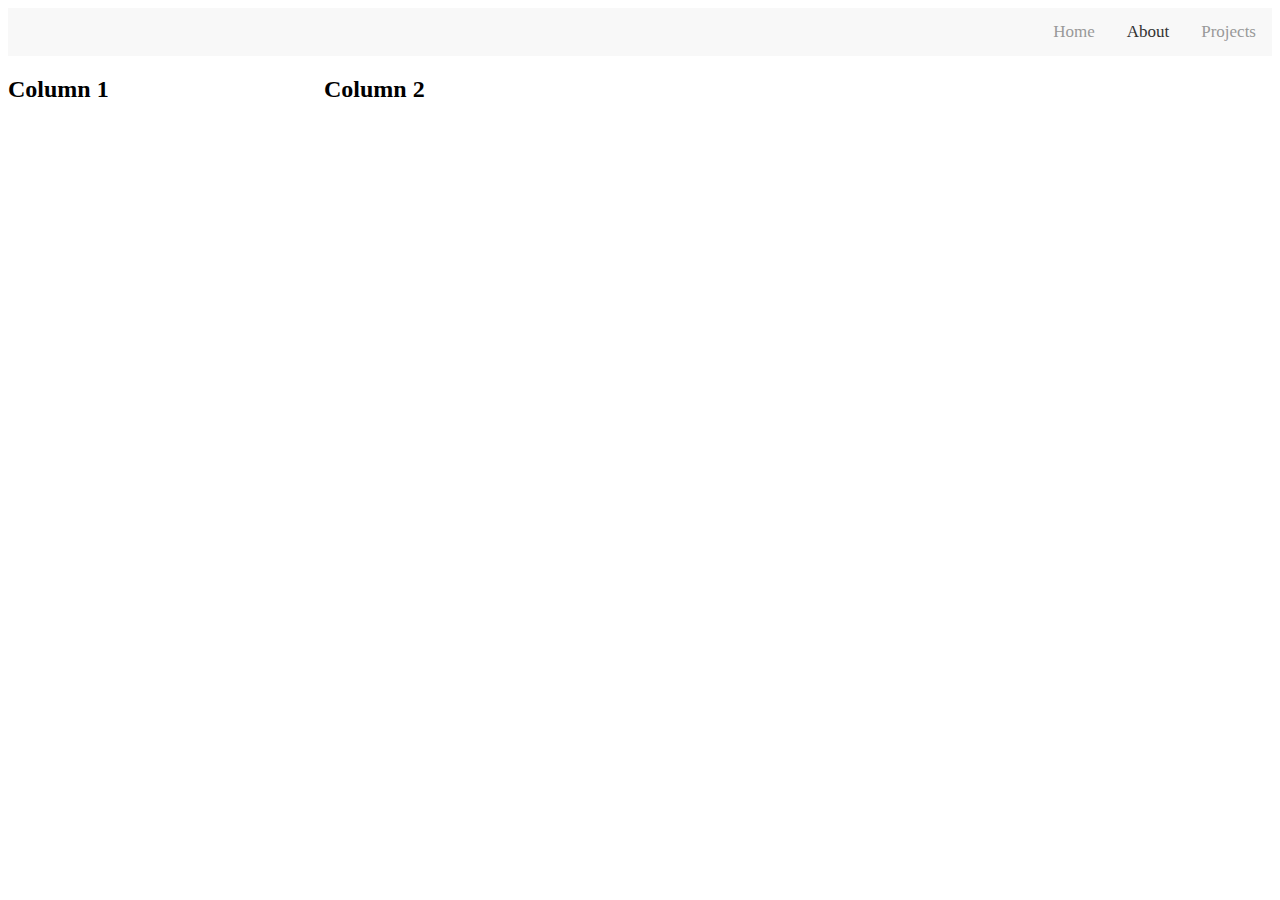
==== about.html @ 9d8bc499 "Styling tests" ====
<!DOCTYPE html>
<html lang="en">

<head>
    <meta charset="UTF-8" name="viewport" content="width=device-width, initial-scale=1.0">
    <title>Joshua Roche</title>
    <link rel="stylesheet" href="styles/index.css">
</head>

<!-- Navigation Bar -->
<div class="topnav">
    <a href="projects">Projects</a>
    <a class="active" href="about">About</a>
    <a href="index">Home</a>
</div> 

<div class="row">
    <div class="column left">
        <h2>Column 1</h2>
    </div>
    <div class="column right">
        <h2>Column 2</h2>
    </div>
  </div> 

</html>
---- styles/index.css ----
.container {
    margin: 8px 8px;
    padding: 0px;
    box-sizing: border-box;
}

/* Navbar Styling */
.topnav {
    background-color: #f8f8f8;
    overflow: hidden;
  }

.topnav a {
    float: right;
    color: #999999;
    text-align: center;
    padding: 14px 16px;
    text-decoration: none;
    font-size: 17px;
  }

  /* Change the color of links on hover */
.topnav a:hover {
    color: #666666;
  }

.topnav a.active {
    color: #333333;
  }

.icon-bar {
    width: 100%;
    overflow: auto;
    text-align: center;
  }

.fa {
    padding: 40px;
    font-size: 10px;
    width: 20px;
    text-align: center;
    text-decoration: none;
    border-radius: 50%;
  }

.fa:hover {
    opacity: 0.8;
  }

.fa-facebook {
    background: #3B5998;
    color: white;
  }

.column {
    float: left;
  }
  
.left {
    width: 25%;
  }

.right {
    width: 75%;
  }
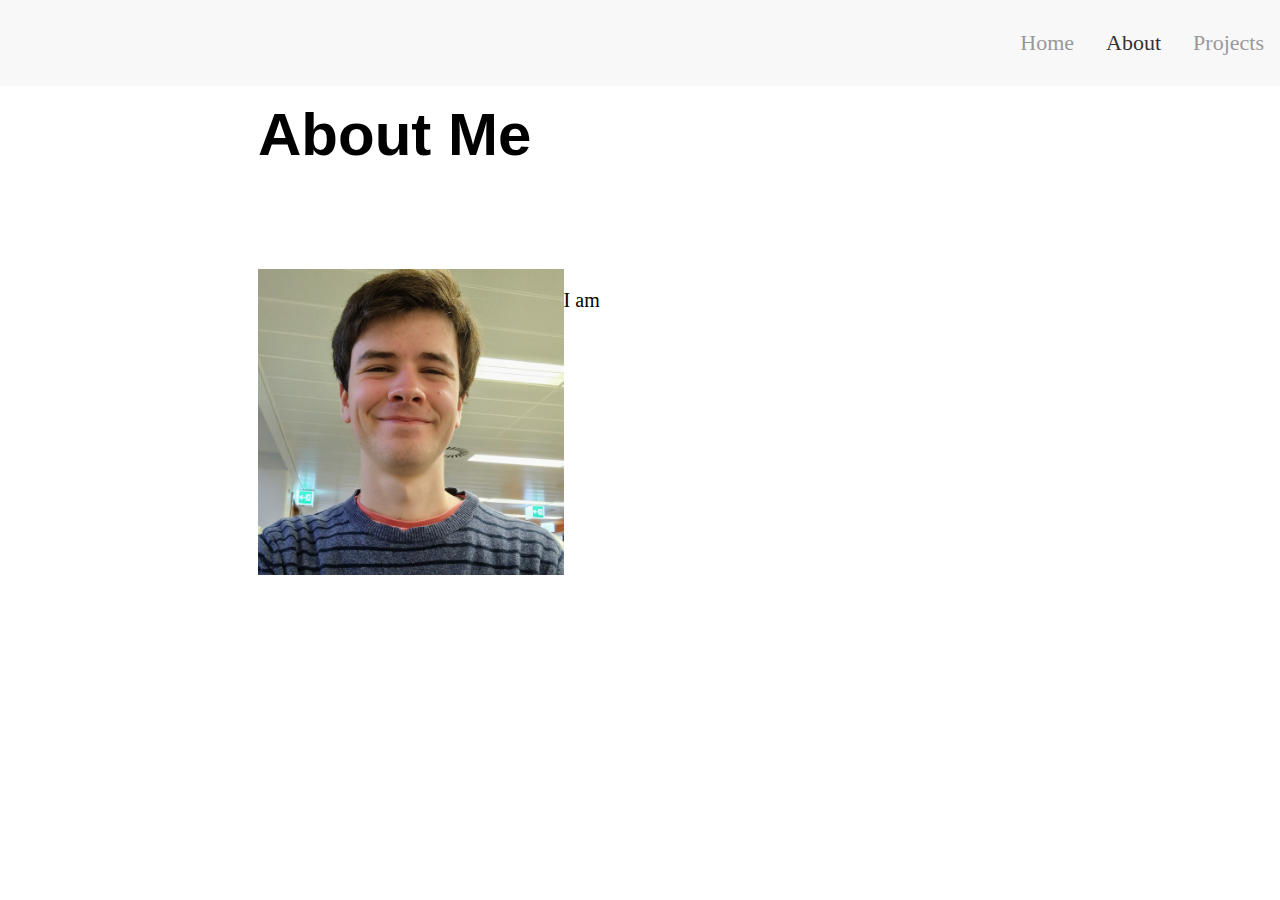
==== commit 2d43fbfb: "test formatting" ====
--- a/about.html
+++ b/about.html
@@ -14,13 +14,28 @@
     <a href="index">Home</a>
 </div> 
 
-<div class="row">
-    <div class="column left">
-        <h2>Column 1</h2>
+<body>
+    <div class="container">
+        <div class="row">
+            <div class="col-md-12">
+                <h1 style="font-family: Arial">About Me</h1>
+                <p style="font-family: Arial"></p>
+            </div>
+        </div>
     </div>
-    <div class="column right">
-        <h2>Column 2</h2>
-    </div>
-  </div> 
+</body>
+
+<div class="container">
+    <div class="row">
+        <div class="column left">
+            <!-- Picture taken from media -->
+            <img src="media/josh.jpg" alt="Joshua Roche" style="width:100%">
+        </div>
+        <div class="column right">
+            <p>I am </p>
+        </div>
+      </div> 
+</div>
+
 
 </html>
--- a/styles/index.css
+++ b/styles/index.css
@@ -1,22 +1,28 @@
 .container {
-    margin: 8px 8px;
+    margin: 100px 250px;
     padding: 0px;
     box-sizing: border-box;
+    font-size: 30px;
 }
 
 /* Navbar Styling */
 .topnav {
     background-color: #f8f8f8;
     overflow: hidden;
+    position: absolute;
+    top: 0;
+    left: 0;
+    right: 0;
+    width: 100%;
   }
 
 .topnav a {
     float: right;
     color: #999999;
     text-align: center;
-    padding: 14px 16px;
+    padding: 30px 16px;
     text-decoration: none;
-    font-size: 17px;
+    font-size: 22px;
   }
 
   /* Change the color of links on hover */
@@ -32,6 +38,7 @@
     width: 100%;
     overflow: auto;
     text-align: center;
+    font-size: 20px;
   }
 
 .fa {
@@ -57,9 +64,10 @@
   }
   
 .left {
-    width: 25%;
+    width: 40%;
   }
 
 .right {
-    width: 75%;
+    width: 60%;
+    font-size: 20px;
   }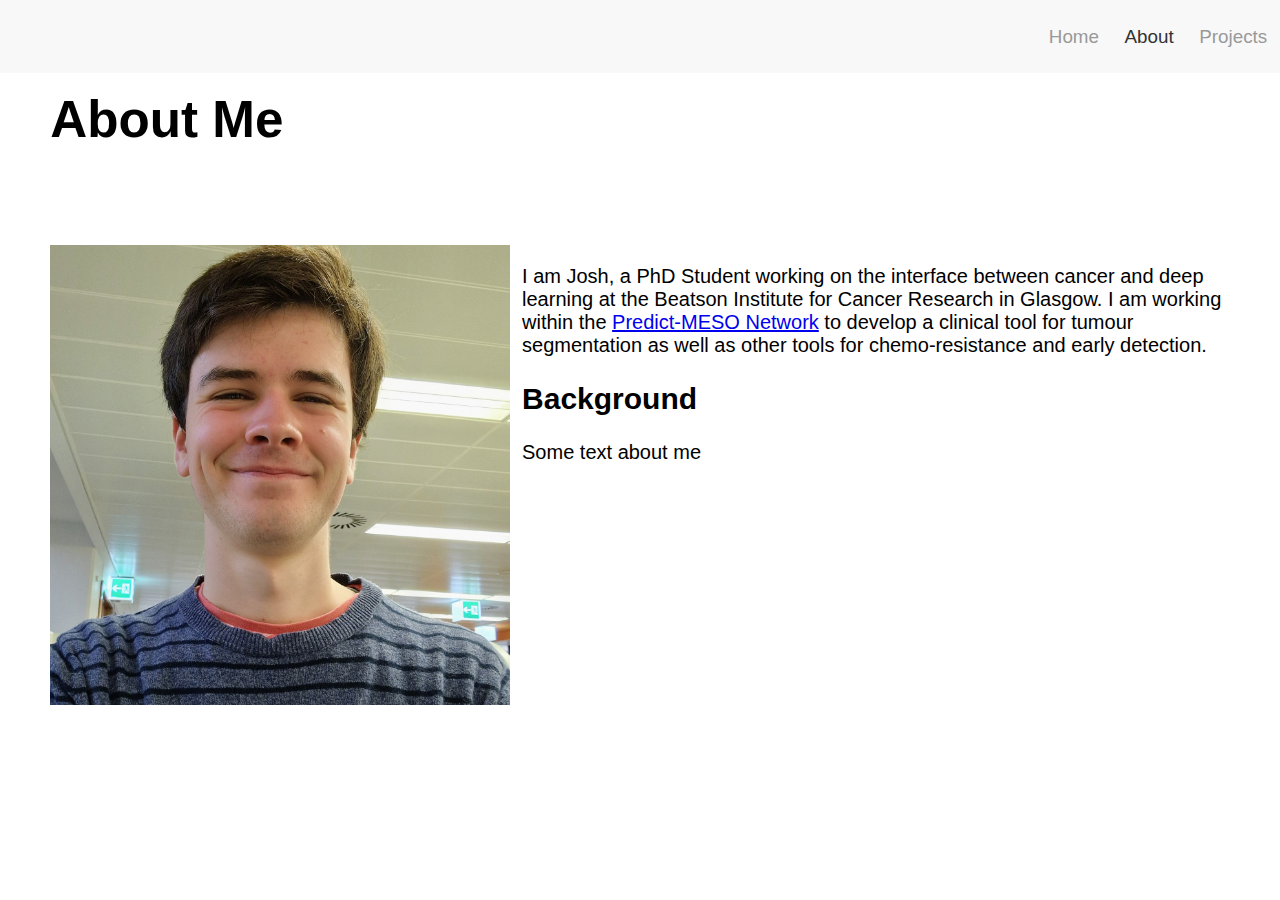
==== commit 0db2e1df: "Updated sizes" ====
--- a/about.html
+++ b/about.html
@@ -9,12 +9,14 @@
 
 <!-- Navigation Bar -->
 <div class="topnav">
-    <a href="projects">Projects</a>
-    <a class="active" href="about">About</a>
-    <a href="index">Home</a>
+    <a style="font-family: Arial" href="projects">Projects</a>
+    <a style="font-family: Arial" class="active" href="about">About</a>
+    <a style="font-family: Arial" href="index">Home</a>
 </div> 
 
+<!-- Body -->
 <body>
+    <!--  -->
     <div class="container">
         <div class="row">
             <div class="col-md-12">
@@ -31,10 +33,15 @@
             <!-- Picture taken from media -->
             <img src="media/josh.jpg" alt="Joshua Roche" style="width:100%">
         </div>
+        <div class="column middle"><p></p></div>
         <div class="column right">
-            <p>I am </p>
+            <p style="font-family: Arial">
+                I am Josh, a PhD Student working on the interface between cancer and deep learning at the Beatson Institute for Cancer Research in Glasgow. I am working within the <a href="https://predictmeso.com/" target="_blank">Predict-MESO Network</a> to develop a clinical tool for tumour segmentation as well as other tools for chemo-resistance and early detection.
+            </p>
+            <h2 style="font-family: Arial">Background</h2>
+            <p padding: -5px style="font-family: Arial"> Some text about me</p>
         </div>
-      </div> 
+    </div> 
 </div>
 
 
--- a/styles/index.css
+++ b/styles/index.css
@@ -1,10 +1,16 @@
 .container {
-    margin: 100px 250px;
-    padding: 0px;
+    margin: 4vw 3.3vw; /*100px 100px;*/
+    padding: 5px 0px;
     box-sizing: border-box;
-    font-size: 30px;
+    font-size: 2vw;
 }
 
+.description {
+    /* margin: 0px 0px 50px 0px;
+    padding: 0px; */
+    box-sizing: border-box;
+    font-size: 2vw;
+}
 /* Navbar Styling */
 .topnav {
     background-color: #f8f8f8;
@@ -20,9 +26,9 @@
     float: right;
     color: #999999;
     text-align: center;
-    padding: 30px 16px;
+    padding: 2vw 1vw; /* 30px 16px; */
     text-decoration: none;
-    font-size: 22px;
+    font-size: 1.47vw; /* 22px; */
   }
 
   /* Change the color of links on hover */
@@ -38,7 +44,7 @@
     width: 100%;
     overflow: auto;
     text-align: center;
-    font-size: 20px;
+    font-size: 1.3vw;
   }
 
 .fa {
@@ -64,10 +70,15 @@
   }
   
 .left {
-    width: 40%;
+    width: 39%;
+    /* padding: 0px 15px 0px 0px; */
   }
-
+.middle {
+    width: 1%;
+    /* padding: 0px 15px 0px 15px; */
+  }
 .right {
     width: 60%;
     font-size: 20px;
+    column-gap: 15px;
   }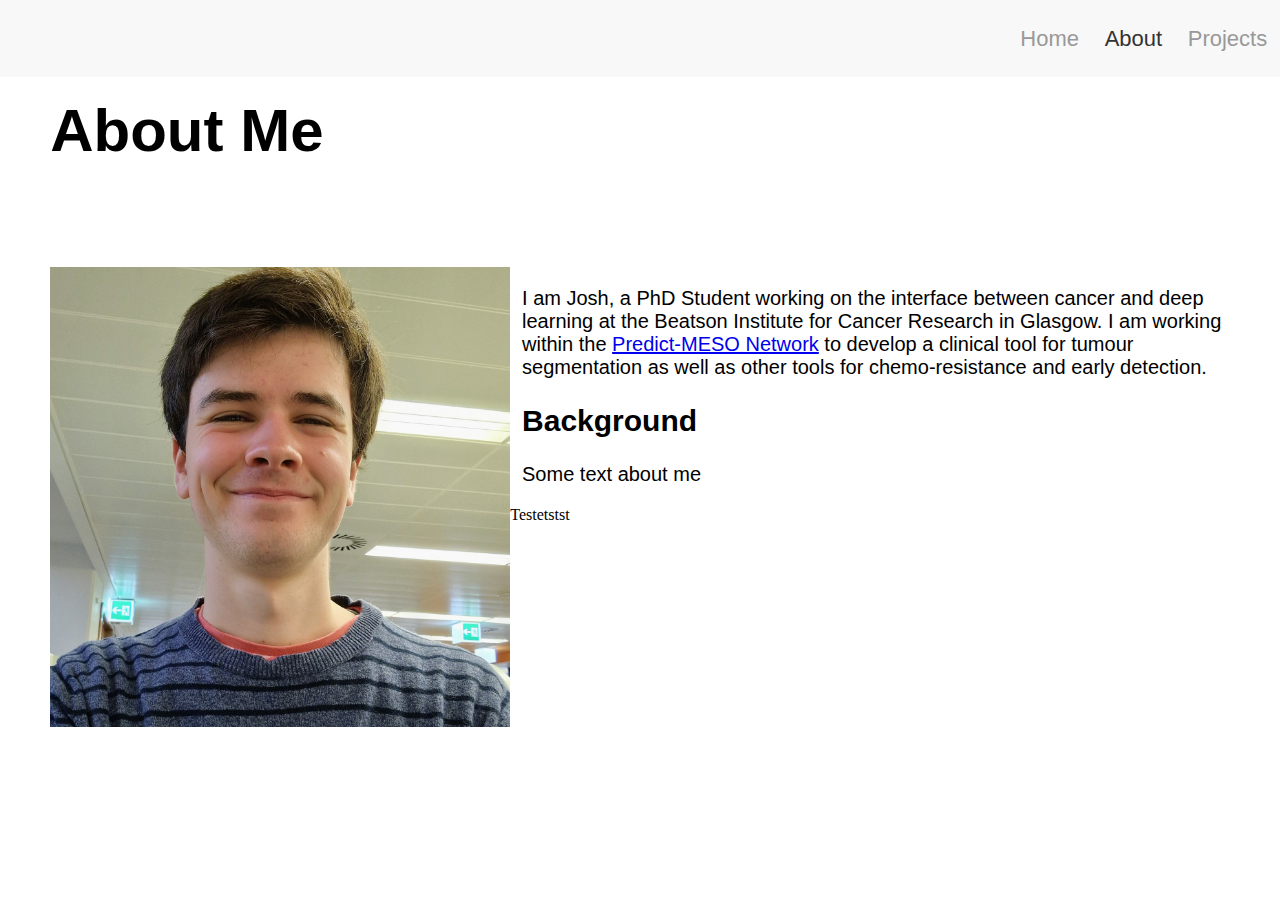
==== commit 6d39127e: "styling" ====
--- a/about.html
+++ b/about.html
@@ -44,5 +44,6 @@
     </div> 
 </div>
 
+<p>Testetstst</p>
 
 </html>
--- a/styles/index.css
+++ b/styles/index.css
@@ -1,84 +1,84 @@
 .container {
-    margin: 4vw 3.3vw; /*100px 100px;*/
-    padding: 5px 0px;
-    box-sizing: border-box;
-    font-size: 2vw;
+  margin: 4vw 3.3vw; /*100px 100px;*/
+  padding: 5px 0px;
+  box-sizing: border-box;
+  font-size: 30px; /* 30px; */
 }
 
 .description {
-    /* margin: 0px 0px 50px 0px;
-    padding: 0px; */
-    box-sizing: border-box;
-    font-size: 2vw;
+  /* margin: 0px 0px 50px 0px;
+  padding: 0px; */
+  box-sizing: border-box;
+  font-size: 30px;
 }
 /* Navbar Styling */
 .topnav {
-    background-color: #f8f8f8;
-    overflow: hidden;
-    position: absolute;
-    top: 0;
-    left: 0;
-    right: 0;
-    width: 100%;
-  }
+  background-color: #f8f8f8;
+  overflow: hidden;
+  position: absolute;
+  top: 0;
+  left: 0;
+  right: 0;
+  width: 100%;
+}
 
 .topnav a {
-    float: right;
-    color: #999999;
-    text-align: center;
-    padding: 2vw 1vw; /* 30px 16px; */
-    text-decoration: none;
-    font-size: 1.47vw; /* 22px; */
-  }
+  float: right;
+  color: #999999;
+  text-align: center;
+  padding: 2vw 1vw; /* 30px 16px; */
+  text-decoration: none;
+  font-size: 22px; /* 22px; */
+}
 
-  /* Change the color of links on hover */
+/* Change the color of links on hover */
 .topnav a:hover {
-    color: #666666;
-  }
+  color: #666666;
+}
 
 .topnav a.active {
-    color: #333333;
-  }
+  color: #333333;
+}
 
 .icon-bar {
-    width: 100%;
-    overflow: auto;
-    text-align: center;
-    font-size: 1.3vw;
-  }
+  width: 100%;
+  overflow: auto;
+  text-align: center;
+  font-size: 20px; /* 20px; */
+}
 
 .fa {
-    padding: 40px;
-    font-size: 10px;
-    width: 20px;
-    text-align: center;
-    text-decoration: none;
-    border-radius: 50%;
-  }
+  padding: 40px;
+  font-size: 10px;
+  width: 20px;
+  text-align: center;
+  text-decoration: none;
+  border-radius: 50%;
+}
 
 .fa:hover {
-    opacity: 0.8;
-  }
+  opacity: 0.8;
+}
 
 .fa-facebook {
-    background: #3B5998;
-    color: white;
-  }
+  background: #3B5998;
+  color: white;
+}
 
 .column {
-    float: left;
-  }
-  
+  float: left;
+}
+
 .left {
-    width: 39%;
-    /* padding: 0px 15px 0px 0px; */
-  }
+  width: 39%;
+  /* padding: 0px 15px 0px 0px; */
+}
 .middle {
-    width: 1%;
-    /* padding: 0px 15px 0px 15px; */
-  }
+  width: 1%;
+  /* padding: 0px 15px 0px 15px; */
+}
 .right {
-    width: 60%;
-    font-size: 20px;
-    column-gap: 15px;
-  }+  width: 60%;
+  font-size: 20px;
+  column-gap: 15px;
+}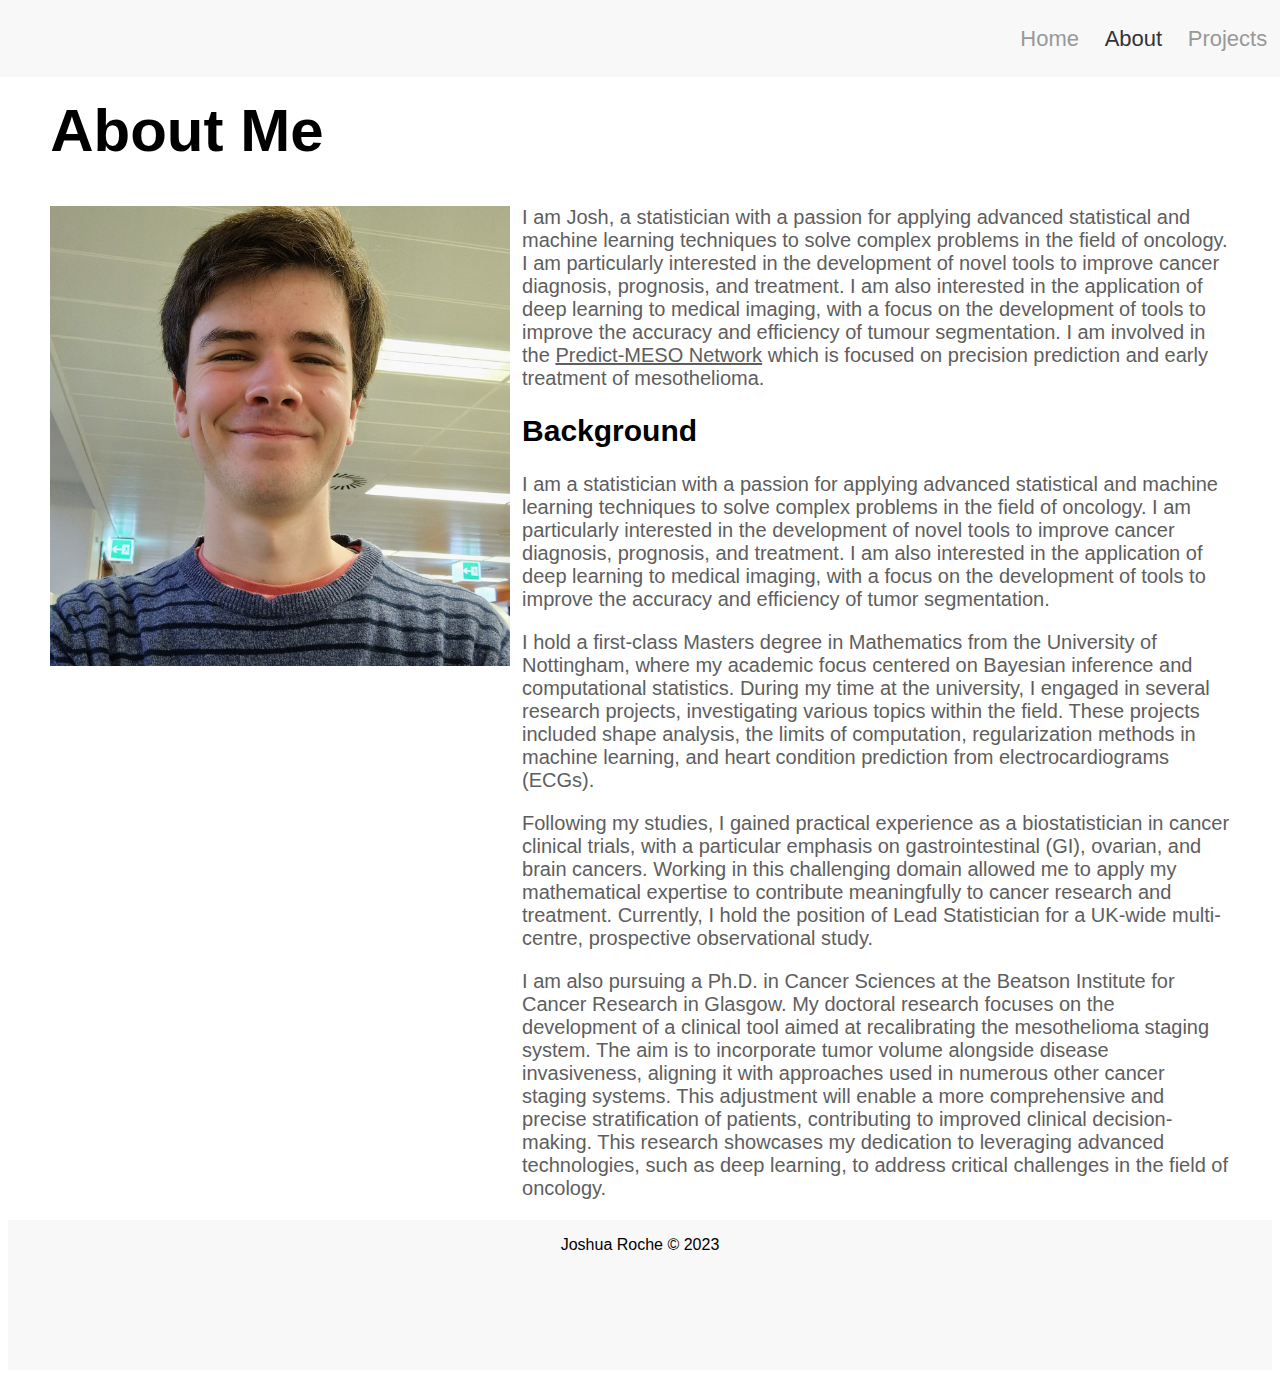
==== commit cc6da744: "formatting" ====
--- a/about.html
+++ b/about.html
@@ -18,32 +18,47 @@
 <body>
     <!--  -->
     <div class="container">
-        <div class="row">
-            <div class="col-md-12">
-                <h1 style="font-family: Arial">About Me</h1>
-                <p style="font-family: Arial"></p>
-            </div>
+        <h1 style="font-family: Arial">About Me</h1>
+        
+        <div class="column left">
+            <!-- Picture taken from media -->
+            <img src="media/josh.jpg" alt="Joshua Roche" style="width:100%">
+        </div>
+        
+        <div class="column middle"><p></p></div>
+        
+        <div class="column right">
+            <p style="font-family: Arial; color:#5e5e5e">
+                I am Josh, a statistician with a passion for applying advanced statistical and machine learning techniques to solve complex problems in the field of oncology. I am particularly interested in the development of novel tools to improve cancer diagnosis, prognosis, and treatment. I am also interested in the application of deep learning to medical imaging, with a focus on the development of tools to improve the accuracy and efficiency of tumour segmentation. I am involved in the <a href="https://predictmeso.com/" target="_blank" style ="color:#5e5e5e">Predict-MESO Network</a> which is focused on precision prediction and early treatment of mesothelioma.
+            </p>
+            <h2 style="font-family: Arial">
+                Background
+            </h2>
+            <p style="font-family: Arial; color:#5e5e5e"> 
+                I am a statistician with a passion for applying advanced statistical and machine learning techniques to solve complex problems in the field of oncology. I am particularly interested in the development of novel tools to improve cancer diagnosis, prognosis, and treatment. I am also interested in the application of deep learning to medical imaging, with a focus on the development of tools to improve the accuracy and efficiency of tumor segmentation. 
+            </p>
+
+            <p style="font-family: Arial; color:#5e5e5e"> 
+                I hold a first-class Masters degree in Mathematics from the University of Nottingham, where my academic focus centered on Bayesian inference and computational statistics. During my time at the university, I engaged in several research projects, investigating various topics within the field. These projects included shape analysis, the limits of computation, regularization methods in machine learning, and heart condition prediction from electrocardiograms (ECGs).
+            </p>
+
+            <p style="font-family: Arial; color:#5e5e5e"> 
+                Following my studies, I gained practical experience as a biostatistician in cancer clinical trials, with a particular emphasis on gastrointestinal (GI), ovarian, and brain cancers. Working in this challenging domain allowed me to apply my mathematical expertise to contribute meaningfully to cancer research and treatment. Currently, I hold the position of Lead Statistician for a UK-wide multi-centre, prospective observational study. 
+            </p>
+                    
+            <p style="font-family: Arial; color:#5e5e5e"> 
+                I am also pursuing a Ph.D. in Cancer Sciences at the Beatson Institute for Cancer Research in Glasgow. My doctoral research focuses on the development of a clinical tool aimed at recalibrating the mesothelioma staging system. The aim is to incorporate tumor volume alongside disease invasiveness, aligning it with approaches used in numerous other cancer staging systems. This adjustment will enable a more comprehensive and precise stratification of patients, contributing to improved clinical decision-making. This research showcases my dedication to leveraging advanced technologies, such as deep learning, to address critical challenges in the field of oncology.
+            </p>
         </div>
     </div>
 </body>
 
-<div class="container">
-    <div class="row">
-        <div class="column left">
-            <!-- Picture taken from media -->
-            <img src="media/josh.jpg" alt="Joshua Roche" style="width:100%">
-        </div>
-        <div class="column middle"><p></p></div>
-        <div class="column right">
-            <p style="font-family: Arial">
-                I am Josh, a PhD Student working on the interface between cancer and deep learning at the Beatson Institute for Cancer Research in Glasgow. I am working within the <a href="https://predictmeso.com/" target="_blank">Predict-MESO Network</a> to develop a clinical tool for tumour segmentation as well as other tools for chemo-resistance and early detection.
-            </p>
-            <h2 style="font-family: Arial">Background</h2>
-            <p padding: -5px style="font-family: Arial"> Some text about me</p>
-        </div>
-    </div> 
+<!-- Footer -->
+<div class="footer">
+    <p style="font-family: Arial">Joshua Roche © 2023</p>
 </div>
 
-<p>Testetstst</p>
+
+
 
 </html>
--- a/styles/index.css
+++ b/styles/index.css
@@ -11,11 +11,18 @@
   box-sizing: border-box;
   font-size: 30px;
 }
+
+.findmore {
+  margin: 0px 0px 50px 0px;
+  padding: 0px;
+  box-sizing: border-box;
+  font-size: 20px;
+}
 /* Navbar Styling */
 .topnav {
   background-color: #f8f8f8;
   overflow: hidden;
-  position: absolute;
+  position: fixed;
   top: 0;
   left: 0;
   right: 0;
@@ -39,6 +46,19 @@
 .topnav a.active {
   color: #333333;
 }
+
+/* Footer Styling */
+.footer {
+  background-color: #f8f8f8;
+  overflow: hidden;
+  width: 100%;
+  height: 150px;
+  bottom: 0;
+  left: 0;
+  right: 0;
+  text-align: center;
+}
+
 
 .icon-bar {
   width: 100%;
@@ -71,7 +91,7 @@
 
 .left {
   width: 39%;
-  /* padding: 0px 15px 0px 0px; */
+  font-size: 20px;
 }
 .middle {
   width: 1%;
@@ -80,5 +100,5 @@
 .right {
   width: 60%;
   font-size: 20px;
-  column-gap: 15px;
+  margin-top: -20px;
 }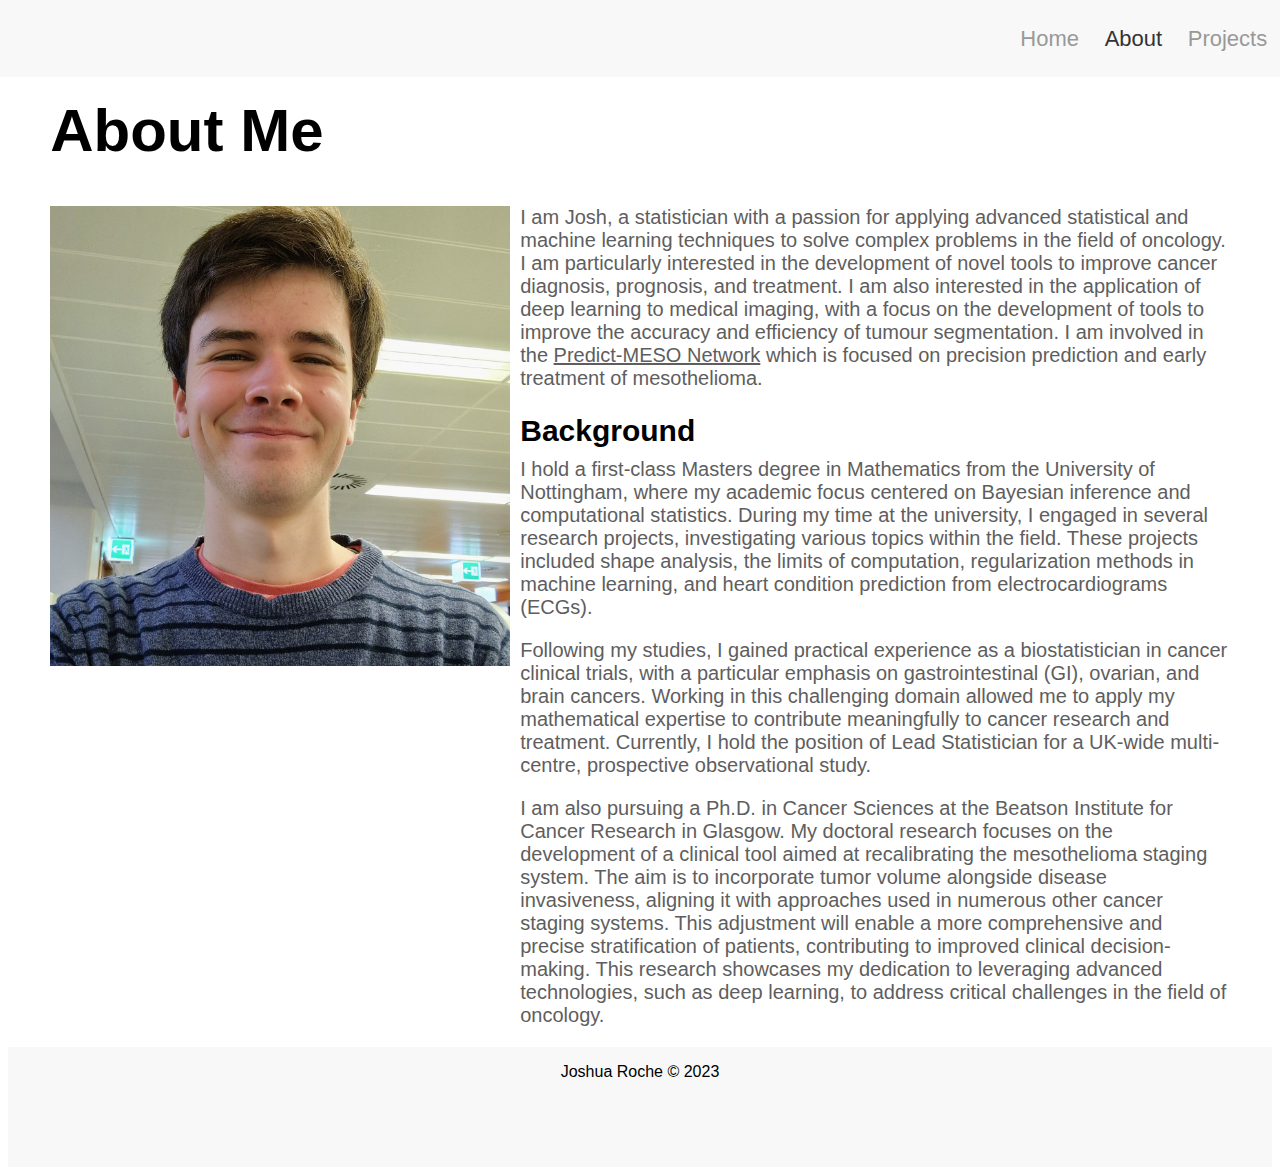
==== commit 93296e09: "About updated" ====
--- a/about.html
+++ b/about.html
@@ -25,20 +25,17 @@
             <img src="media/josh.jpg" alt="Joshua Roche" style="width:100%">
         </div>
         
-        <div class="column middle"><p></p></div>
+        <!-- <div class="column middle"><p></p></div> -->
         
-        <div class="column right">
+        <div class="column right" style="margin-left:10px">
             <p style="font-family: Arial; color:#5e5e5e">
                 I am Josh, a statistician with a passion for applying advanced statistical and machine learning techniques to solve complex problems in the field of oncology. I am particularly interested in the development of novel tools to improve cancer diagnosis, prognosis, and treatment. I am also interested in the application of deep learning to medical imaging, with a focus on the development of tools to improve the accuracy and efficiency of tumour segmentation. I am involved in the <a href="https://predictmeso.com/" target="_blank" style ="color:#5e5e5e">Predict-MESO Network</a> which is focused on precision prediction and early treatment of mesothelioma.
             </p>
             <h2 style="font-family: Arial">
                 Background
             </h2>
-            <p style="font-family: Arial; color:#5e5e5e"> 
-                I am a statistician with a passion for applying advanced statistical and machine learning techniques to solve complex problems in the field of oncology. I am particularly interested in the development of novel tools to improve cancer diagnosis, prognosis, and treatment. I am also interested in the application of deep learning to medical imaging, with a focus on the development of tools to improve the accuracy and efficiency of tumor segmentation. 
-            </p>
 
-            <p style="font-family: Arial; color:#5e5e5e"> 
+            <p style="font-family: Arial; color:#5e5e5e; margin-top:-15px"> 
                 I hold a first-class Masters degree in Mathematics from the University of Nottingham, where my academic focus centered on Bayesian inference and computational statistics. During my time at the university, I engaged in several research projects, investigating various topics within the field. These projects included shape analysis, the limits of computation, regularization methods in machine learning, and heart condition prediction from electrocardiograms (ECGs).
             </p>
 
--- a/styles/index.css
+++ b/styles/index.css
@@ -20,7 +20,7 @@
 }
 /* Navbar Styling */
 .topnav {
-  background-color: #f8f8f8;
+  background-color: #f8f8f8; /* #f8f8f8; */
   overflow: hidden;
   position: fixed;
   top: 0;
@@ -52,7 +52,7 @@
   background-color: #f8f8f8;
   overflow: hidden;
   width: 100%;
-  height: 150px;
+  height: 120px;
   bottom: 0;
   left: 0;
   right: 0;
@@ -93,10 +93,7 @@
   width: 39%;
   font-size: 20px;
 }
-.middle {
-  width: 1%;
-  /* padding: 0px 15px 0px 15px; */
-}
+
 .right {
   width: 60%;
   font-size: 20px;
